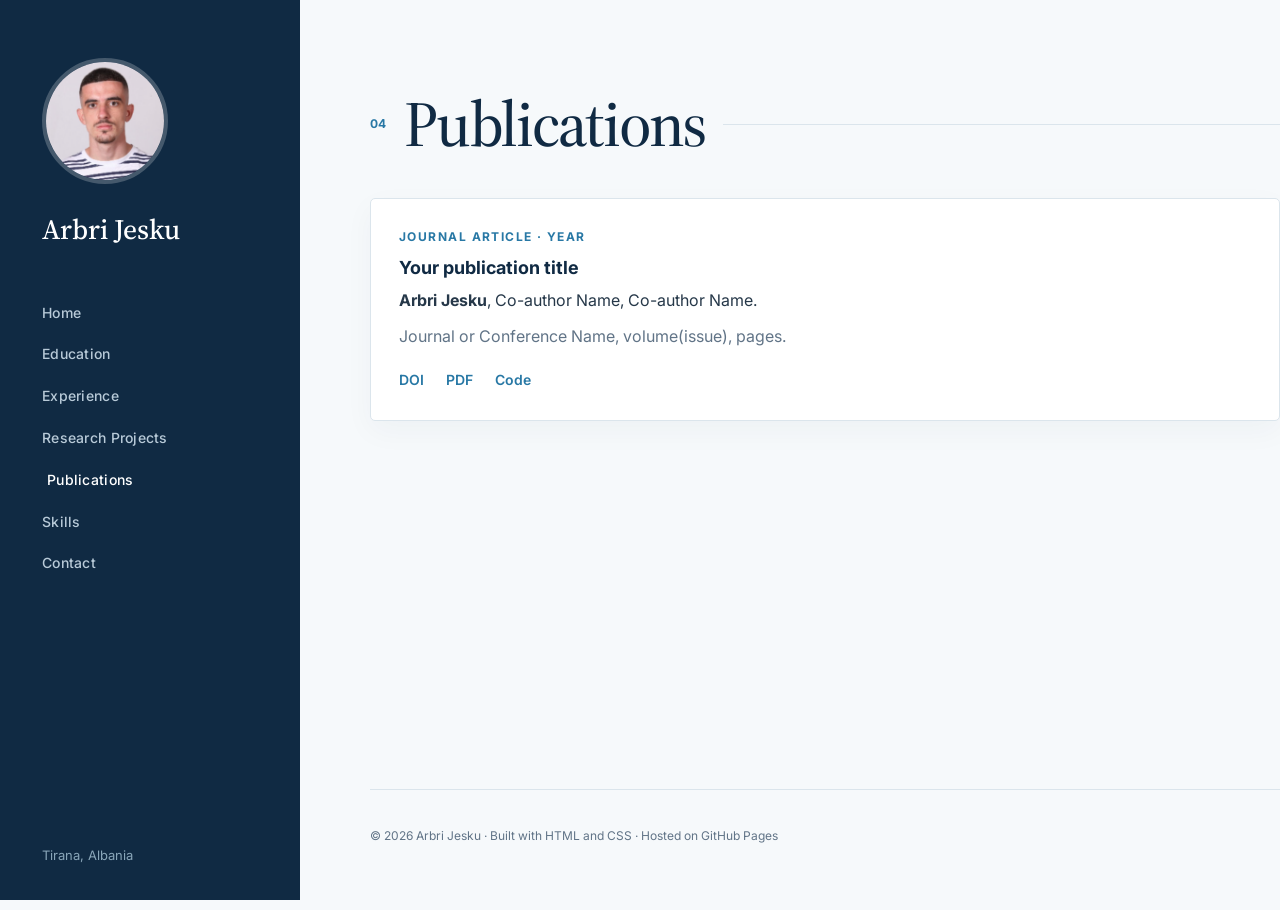
==== publications.html @ e23dcb98 "Add files via upload" ====
<!DOCTYPE html>
<html lang="en">
<head>
  <meta charset="UTF-8">
  <meta name="viewport" content="width=device-width, initial-scale=1.0">
  <meta name="description" content="Publications of Arbri Jesku.">
  <title>Publications | Arbri Jesku</title>
  <link rel="preconnect" href="https://fonts.googleapis.com">
  <link rel="preconnect" href="https://fonts.gstatic.com" crossorigin>
  <link href="https://fonts.googleapis.com/css2?family=Inter:wght@400;500;600;700&family=Source+Serif+4:ital,wght@0,500;1,500&display=swap" rel="stylesheet">
  <link rel="stylesheet" href="https://cdnjs.cloudflare.com/ajax/libs/font-awesome/6.7.2/css/all.min.css">
  <link rel="stylesheet" href="style.css">
</head>
<body>
  <div class="page-loader" aria-hidden="true"><span></span></div>
  <aside class="sidebar">
    <a class="profile" href="index.html" aria-label="Go to home"><img src="profile.png" alt="Portrait of Arbri Jesku"><span>Arbri Jesku</span></a>
    <nav aria-label="Main navigation">
      <a href="index.html">Home</a><a href="education.html">Education</a><a href="experience.html">Experience</a>
      <a href="projects.html">Research Projects</a><a class="active" href="publications.html">Publications</a><a href="skills.html">Skills</a><a href="contact.html">Contact</a>
    </nav>
    <p class="sidebar-note">Tirana, Albania</p>
  </aside>
  <main class="page-content">
    <section class="inner-page">
      <header class="section-heading"><span>04</span><h1 class="page-title">Publications</h1></header>
      <!-- Duplicate this publication block to add more entries. -->
      <article class="publication">
        <p class="pub-type">Journal article · Year</p>
        <h3>Your publication title</h3>
        <p><strong>Arbri Jesku</strong>, Co-author Name, Co-author Name.</p>
        <p class="venue">Journal or Conference Name, volume(issue), pages.</p>
        <div class="pub-links"><a href="#">DOI</a><a href="#">PDF</a><a href="#">Code</a></div>
      </article>
    </section>
    <footer><p>© 2026 Arbri Jesku · Built with HTML and CSS · Hosted on GitHub Pages</p></footer>
  </main>
  <script src="script.js"></script>
</body>
</html>
---- style.css ----
:root {
  --navy: #102a43;
  --blue: #2878a5;
  --blue-soft: #e9f3f8;
  --ink: #263849;
  --muted: #617487;
  --line: #dbe5ec;
  --paper: #ffffff;
  --background: #f6f9fb;
  --sidebar-width: 300px;
}

* {
  box-sizing: border-box;
}

html {
  scroll-behavior: smooth;
}

body {
  margin: 0;
  color: var(--ink);
  background: var(--background);
  font-family: "Inter", Arial, sans-serif;
  font-size: 16px;
  line-height: 1.7;
}

a {
  color: var(--blue);
}

.sidebar {
  position: fixed;
  inset: 0 auto 0 0;
  width: var(--sidebar-width);
  display: flex;
  flex-direction: column;
  padding: 58px 42px 34px;
  background: var(--navy);
  color: #fff;
}

.profile {
  color: #fff;
  text-decoration: none;
}

.profile img {
  display: block;
  width: 126px;
  height: 126px;
  margin-bottom: 22px;
  border: 4px solid rgba(255, 255, 255, 0.22);
  border-radius: 50%;
  object-fit: cover;
}

.profile span {
  display: block;
  font-family: "Source Serif 4", Georgia, serif;
  font-size: 28px;
  font-weight: 500;
}

nav {
  display: flex;
  flex-direction: column;
  gap: 4px;
  margin-top: 40px;
}

nav a {
  padding: 7px 0;
  color: #b8cad8;
  font-size: 14px;
  font-weight: 500;
  letter-spacing: 0.02em;
  text-decoration: none;
  transition: color 160ms ease, transform 160ms ease;
}

nav a:hover,
nav a.active {
  color: #fff;
  transform: translateX(5px);
}

.sidebar-note {
  margin: auto 0 0;
  color: #89a6b9;
  font-size: 13px;
}

main {
  width: min(930px, calc(100% - var(--sidebar-width) - 70px));
  margin-left: calc(var(--sidebar-width) + 70px);
  padding: 0 0 45px;
}

section {
  padding: 82px 0;
  border-bottom: 1px solid var(--line);
  scroll-margin-top: 20px;
}

.inner-page {
  min-height: calc(100vh - 110px);
  padding-top: 92px;
}

.hero {
  min-height: 72vh;
  display: flex;
  flex-direction: column;
  justify-content: center;
}

.eyebrow,
.tag,
.pub-type {
  margin: 0 0 13px;
  color: var(--blue);
  font-size: 12px;
  font-weight: 700;
  letter-spacing: 0.12em;
  text-transform: uppercase;
}

h1,
h2,
h3,
p {
  margin-top: 0;
}

h1,
h2 {
  color: var(--navy);
  font-family: "Source Serif 4", Georgia, serif;
  font-weight: 500;
}

h1 {
  margin-bottom: 22px;
  font-size: clamp(54px, 8vw, 86px);
  line-height: 1;
  letter-spacing: -0.045em;
}

.page-title {
  margin: 0;
  font-size: clamp(42px, 6vw, 64px);
  letter-spacing: -0.035em;
}

h2 {
  margin: 0;
  font-size: 38px;
  line-height: 1.2;
}

h3 {
  margin-bottom: 6px;
  color: var(--navy);
  font-size: 18px;
  line-height: 1.45;
}

.lead {
  max-width: 760px;
  margin-bottom: 30px;
  color: var(--muted);
  font-size: 19px;
  line-height: 1.8;
  text-align: justify;
  hyphens: auto;
}

.quick-links,
.pub-links {
  display: flex;
  flex-wrap: wrap;
  gap: 12px 22px;
}

.quick-links a,
.pub-links a,
.text-link {
  font-size: 14px;
  font-weight: 600;
  text-decoration: none;
}

.quick-links a:hover,
.pub-links a:hover,
.text-link:hover {
  text-decoration: underline;
}

.section-heading {
  display: flex;
  align-items: center;
  gap: 18px;
  margin-bottom: 42px;
}

.section-heading span {
  color: var(--blue);
  font-size: 12px;
  font-weight: 700;
}

.section-heading::after {
  height: 1px;
  flex: 1;
  background: var(--line);
  content: "";
}

.timeline-item {
  display: grid;
  grid-template-columns: 170px 1fr;
  gap: 28px;
  padding: 26px 0;
}

.timeline-item + .timeline-item {
  border-top: 1px solid var(--line);
}

.date,
.venue,
.institution {
  color: var(--muted);
}

.date {
  font-size: 13px;
}

.institution {
  margin-bottom: 8px;
  font-weight: 600;
}

ul {
  margin: 12px 0 0;
  padding-left: 20px;
}

.card,
.publication {
  padding: 28px;
  border: 1px solid var(--line);
  border-radius: 5px;
  background: var(--paper);
  box-shadow: 0 10px 30px rgba(16, 42, 67, 0.04);
}

.card-topline {
  display: flex;
  justify-content: space-between;
  gap: 20px;
}

.publication h3 {
  max-width: 700px;
}

.publication p {
  margin-bottom: 8px;
}

.pub-links {
  margin-top: 18px;
}

.skills-grid {
  display: grid;
  grid-template-columns: repeat(2, 1fr);
  gap: 18px;
}

.skills-grid article {
  min-height: 150px;
  padding: 24px;
  border-top: 3px solid var(--blue);
  background: var(--paper);
}

.skills-grid p,
.languages p {
  color: var(--muted);
}

.languages {
  margin-top: 24px;
  padding: 24px;
  border: 1px solid var(--line);
  background: transparent;
}

.languages p {
  margin-bottom: 4px;
}

.contact-box {
  display: flex;
  align-items: center;
  justify-content: space-between;
  gap: 40px;
  padding: 38px;
  background: var(--navy);
  color: #d8e5ed;
}

.contact-box h3 {
  color: #fff;
  font-family: "Source Serif 4", Georgia, serif;
  font-size: 28px;
  font-weight: 500;
}

.contact-box p {
  max-width: 560px;
  margin-bottom: 0;
}

.button {
  flex-shrink: 0;
  padding: 11px 18px;
  border: 1px solid #fff;
  color: #fff;
  font-size: 14px;
  font-weight: 600;
  text-decoration: none;
}

.button:hover {
  background: #fff;
  color: var(--navy);
}

footer {
  padding: 36px 0 0;
  color: var(--muted);
  font-size: 12px;
}

.contact-links {
  display: grid;
  grid-template-columns: repeat(2, minmax(0, 1fr));
  gap: 14px;
  margin-top: 28px;
}

.contact-links a {
  display: inline-flex;
  align-items: center;
  gap: 10px;
  padding: 15px 18px;
  border: 1px solid var(--line);
  background: var(--paper);
  font-weight: 600;
  text-decoration: none;
}

.page-content {
  opacity: 1;
  transform: translateY(0);
  transition: opacity 220ms ease, transform 220ms ease;
}

.page-loader {
  position: fixed;
  z-index: 9999;
  inset: 0;
  display: grid;
  place-items: center;
  visibility: hidden;
  background: rgba(246, 249, 251, 0.96);
  opacity: 0;
  transition: opacity 180ms ease, visibility 180ms ease;
}

.page-loader span {
  width: 34px;
  height: 34px;
  border: 3px solid var(--line);
  border-top-color: var(--blue);
  border-radius: 50%;
  animation: loader-spin 700ms linear infinite;
}

.js body:not(.is-ready) .page-content {
  opacity: 0;
  transform: translateY(8px);
}

body.is-leaving .page-content {
  opacity: 0;
  transform: translateY(-6px);
}

body.is-leaving .page-loader {
  visibility: visible;
  opacity: 1;
}

@keyframes loader-spin {
  to {
    transform: rotate(360deg);
  }
}

@media (prefers-reduced-motion: reduce) {
  html {
    scroll-behavior: auto;
  }

  .page-content,
  .page-loader {
    transition: none;
  }

  .page-loader span {
    animation: none;
  }
}

@media (max-width: 840px) {
  .sidebar {
    position: relative;
    width: 100%;
    padding: 30px 24px;
  }

  .profile {
    display: flex;
    align-items: center;
    gap: 16px;
  }

  .profile img {
    width: 70px;
    height: 70px;
    margin: 0;
  }

  .profile span {
    font-size: 24px;
  }

  nav {
    flex-flow: row wrap;
    gap: 8px 18px;
    margin-top: 24px;
  }

  nav a:hover,
  nav a.active {
    transform: none;
  }

  .sidebar-note {
    display: none;
  }

  main {
    width: auto;
    margin: 0 24px;
  }

  section {
    padding: 58px 0;
  }

  .hero {
    min-height: auto;
  }

  .inner-page {
    min-height: auto;
    padding-top: 58px;
  }
}

@media (max-width: 600px) {
  h1 {
    font-size: 52px;
  }

  h2 {
    font-size: 32px;
  }

  .timeline-item,
  .skills-grid {
    grid-template-columns: 1fr;
  }

  .timeline-item {
    gap: 4px;
  }

  .contact-box {
    align-items: flex-start;
    flex-direction: column;
  }

  .contact-links {
    grid-template-columns: 1fr;
  }
}
.quick-links a {
  display: inline-flex;
  align-items: center;
  gap: 7px;
}

.quick-links {
  display: flex;
  align-items: center;
  flex-wrap: wrap;
  gap: 22px;
}

.quick-links a {
  display: inline-flex;
  align-items: center;
  gap: 7px;
  font-size: 14px;
  font-weight: 600;
  text-decoration: none;
}

.quick-links i {
  font-size: 20px;
}

.quick-links .fa-linkedin {
  color: #0a66c2;
}

.quick-links .fa-github {
  color: #181717;
}

.quick-links .fa-orcid {
  color: #a6ce39;
}

.quick-links .fa-envelope {
  color: #2878a5;
}
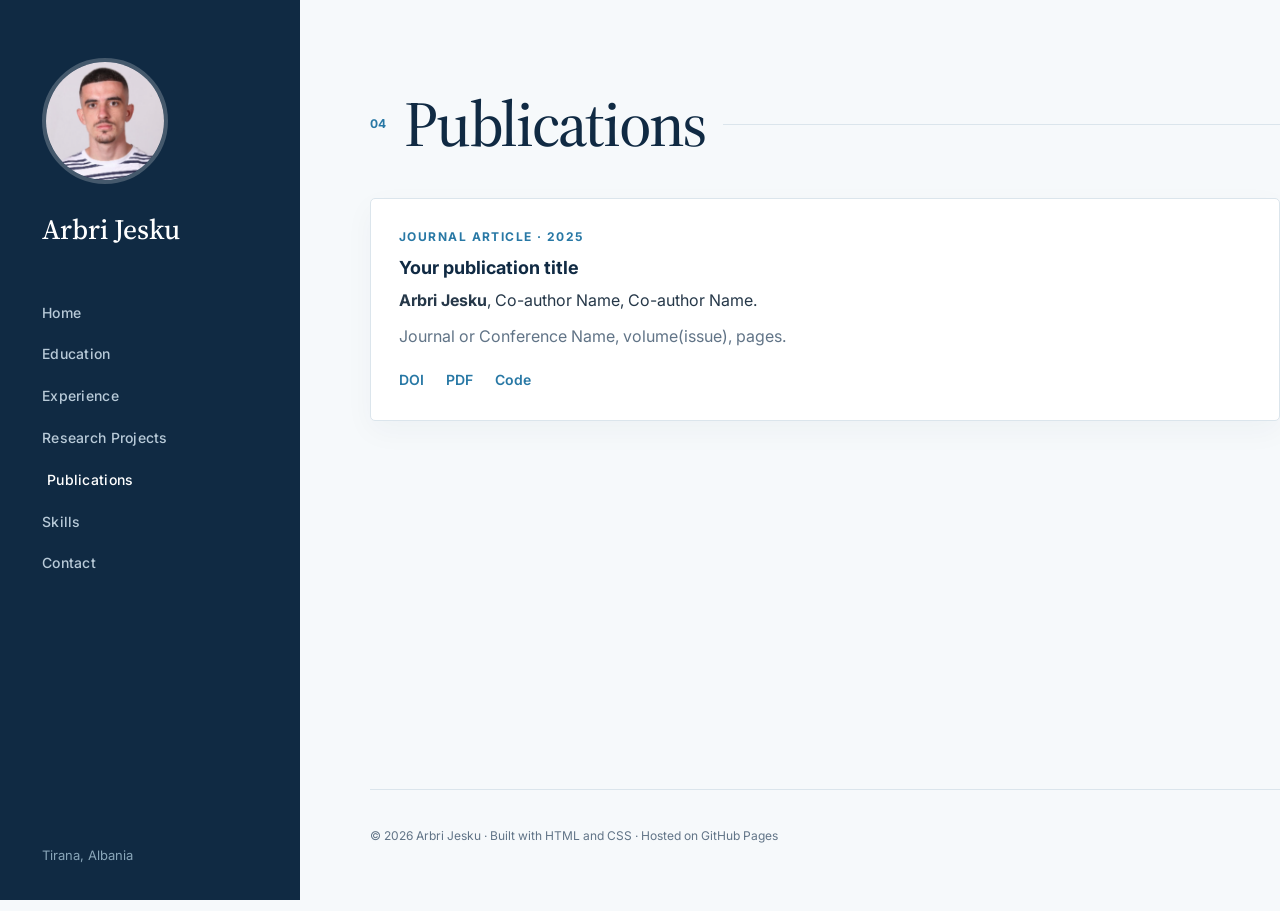
==== commit a0c8ec26: "Update publications.html" ====
--- a/publications.html
+++ b/publications.html
@@ -26,7 +26,7 @@
       <header class="section-heading"><span>04</span><h1 class="page-title">Publications</h1></header>
       <!-- Duplicate this publication block to add more entries. -->
       <article class="publication">
-        <p class="pub-type">Journal article · Year</p>
+        <p class="pub-type">Journal article · 2025</p>
         <h3>Your publication title</h3>
         <p><strong>Arbri Jesku</strong>, Co-author Name, Co-author Name.</p>
         <p class="venue">Journal or Conference Name, volume(issue), pages.</p>
